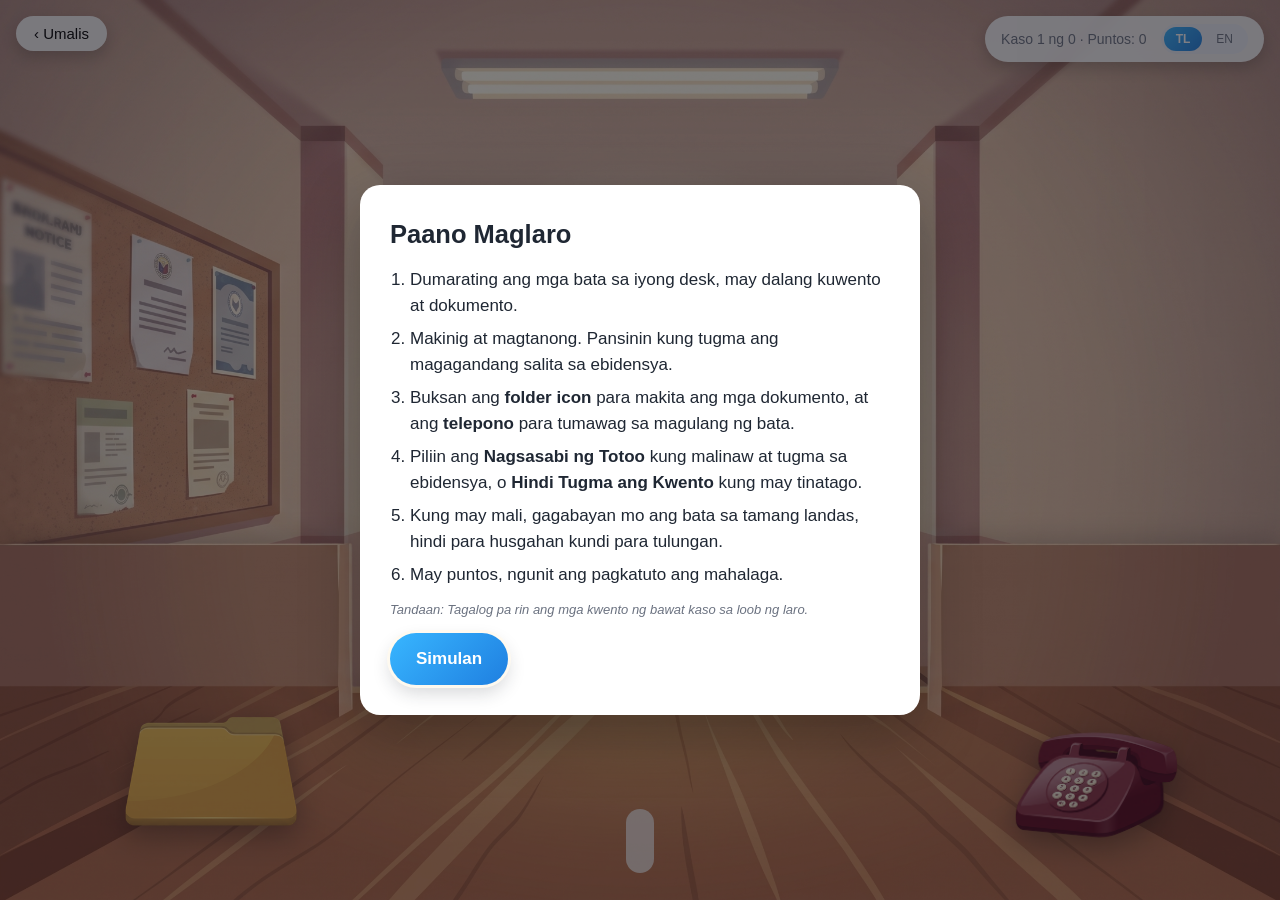
==== templates/booth.html @ 29d845ac "initial commit" ====
<!DOCTYPE html>
<html lang="tl">
<head>
  <meta charset="UTF-8">
  <meta name="viewport" content="width=device-width, initial-scale=1.0">
  <title>Laro - Kaalaman at Karapatan</title>
  <link rel="icon" type="image/png" href="/static/art/logo.png">
  <link rel="stylesheet" href="/static/style.css?v=5">
</head>
<body class="booth-body booth-body--full">
  <div class="booth booth--full">
    <div class="scene-full">
      <div class="scene-bg"></div>

      <button class="booth-exit booth-exit--float" onclick="location.href='/menu'"><span data-tl="&lsaquo; Umalis" data-en="&lsaquo; Exit">&lsaquo; Umalis</span></button>

      <div class="booth-hud booth-hud--float">
        <div class="booth-meta"><span id="progress">Kaso 0 ng 0</span> &middot; <span id="score">Puntos: 0</span></div>
        <div class="lang-toggle booth-lang">
          <button class="lang" id="lang-tl" type="button" data-lang-btn="tl">TL</button>
          <button class="lang" id="lang-en" type="button" data-lang-btn="en">EN</button>
        </div>
      </div>

      <div id="char-stage" class="char-stage">
        <div id="character" class="character"></div>
      </div>

      <img class="scene-fg" src="/static/art/fg_wooden_desk.png" alt="">

      <div class="scene-bottom">
        <div id="dialogue" class="subtitle"></div>
        <div class="booth-actions scene-actions" id="controls"></div>
      </div>

      <img class="folder-prop" id="folder-btn" src="/static/art/folder_closed.png" alt="Mga dokumento ng kaso"
        data-tl-title="Mga dokumento ng kaso" data-en-title="Case documents" title="Mga dokumento ng kaso">

      <img class="phone-prop" id="phone-btn" src="/static/art/phone_attached.png" alt="Tumawag sa magulang"
        data-tl-title="Tumawag sa magulang" data-en-title="Call the parent" title="Tumawag sa magulang">
    </div>
  </div>

  <!-- Panel ng mga dokumento ng kaso: bumubukas na folder sa gitna ng screen -->
  <div id="docs-panel" class="folder-overlay hidden">
    <div class="folder-sheet">
      <img class="folder-open-img" src="/static/art/folder_open.png" alt="">
      <button class="panel-close panel-close--folder" id="docs-close">&times;</button>
      <div class="folder-content">
        <div class="case-card"><div class="case-no" id="case-no">--</div><div class="case-label">KASO</div></div>
        <div class="statement-paper" id="statement">Salaysay ng bata...</div>
        <div class="law-card"><b>RA 9344 gabay:</b> 15 pababa: intervention. 16-17 na may discernment: diversion. Layunin: tulong, hindi parusa.</div>
        <div class="side-label">EBIDENSYA</div>
        <div id="evidence-list"></div>
      </div>
    </div>
  </div>

  <!-- Panel ng tawag sa magulang: naka-angat na telepono sa gitna ng screen -->
  <div id="call-panel" class="phone-overlay hidden">
    <div class="phone-sheet">
      <button class="panel-close panel-close--phone" id="call-close">&times;</button>
      <img class="phone-detached-img" src="/static/art/phone_detached.png" alt="">
      <div id="call-dialogue" class="phone-subtitle">Tumatawag...</div>
      <div id="call-controls" class="phone-controls"></div>
    </div>
  </div>

  <div id="modal" class="overlay">
    <div class="modal-card lang-fade" id="modal-card">
      <h2 data-tl="Paano Maglaro" data-en="How to Play">Paano Maglaro</h2>
      <ol class="instr-list">
        <li data-tl="Dumarating ang mga bata sa iyong desk, may dalang kuwento at dokumento." data-en="Children come to your desk, bringing their story and documents.">Dumarating ang mga bata sa iyong desk, may dalang kuwento at dokumento.</li>
        <li data-tl="Makinig at magtanong. Pansinin kung tugma ang magagandang salita sa ebidensya." data-en="Listen and ask questions. Notice whether their words match the evidence.">Makinig at magtanong. Pansinin kung tugma ang magagandang salita sa ebidensya.</li>
        <li data-tl-html="Buksan ang <b>folder icon</b> para makita ang mga dokumento, at ang <b>telepono</b> para tumawag sa magulang ng bata." data-en-html="Open the <b>folder icon</b> to see the documents, and the <b>phone</b> to call the child's parent.">Buksan ang <b>folder icon</b> para makita ang mga dokumento, at ang <b>telepono</b> para tumawag sa magulang ng bata.</li>
        <li data-tl-html="Piliin ang <b>Nagsasabi ng Totoo</b> kung malinaw at tugma sa ebidensya, o <b>Hindi Tugma ang Kwento</b> kung may tinatago." data-en-html="Choose <b>Nagsasabi ng Totoo</b> (Telling the Truth) if it's clear and matches the evidence, or <b>Hindi Tugma ang Kwento</b> (Story Doesn't Match) if something's being hidden.">Piliin ang <b>Nagsasabi ng Totoo</b> kung malinaw at tugma sa ebidensya, o <b>Hindi Tugma ang Kwento</b> kung may tinatago.</li>
        <li data-tl="Kung may mali, gagabayan mo ang bata sa tamang landas, hindi para husgahan kundi para tulungan." data-en="If a wrong choice is made, you'll guide the child to the right path — not to judge, but to help.">Kung may mali, gagabayan mo ang bata sa tamang landas, hindi para husgahan kundi para tulungan.</li>
        <li data-tl="May puntos, ngunit ang pagkatuto ang mahalaga." data-en="There are points, but learning is what matters most.">May puntos, ngunit ang pagkatuto ang mahalaga.</li>
      </ol>
      <p class="instr-note" data-tl="Tandaan: Tagalog pa rin ang mga kwento ng bawat kaso sa loob ng laro." data-en="Note: the individual case stories inside the game are still shown in Tagalog.">Tandaan: Tagalog pa rin ang mga kwento ng bawat kaso sa loob ng laro.</p>
      <button class="btn btn--blue" id="start-btn" data-tl="Simulan" data-en="Start">Simulan</button>
    </div>
  </div>

  <script>window.CASES = {{ cases_json|safe }};</script>
  <script src="/static/lang.js?v=2"></script>
  <script src="/static/booth.js?v=3"></script>
</body>
</html>
---- static/style.css ----
* { box-sizing: border-box; margin: 0; padding: 0; }
:root {
  --blue-1:#38b6ff; --blue-2:#1f7fe0;
  --purple-1:#b06ef7; --purple-2:#7a3ff0;
  --orange-1:#ffa64d; --orange-2:#f2651a;
  --green-1:#57cc86; --green-2:#2ea864;
  --ink:#1f2733; --muted:#6b7280;
  --card:#ffffff; --line:#e7e9f0;
  --cream: rgba(255,250,240,.95);
  --radius:20px; --shadow:0 12px 30px rgba(31,39,51,.10);
}
body { font-family:"Segoe UI",Arial,Helvetica,sans-serif; font-size:17px; color:var(--ink); line-height:1.5;
  background:linear-gradient(135deg,#eef2fb 0%,#f4f0fb 100%); min-height:100vh;
  opacity:1; animation:page-in .38s ease both; }
.page-out{opacity:0 !important; transform:scale(.98); transition:opacity .32s ease,transform .32s ease;}
@keyframes page-in{from{opacity:0; transform:translateY(8px);} to{opacity:1; transform:translateY(0);}}

.btn { display:inline-flex; align-items:center; justify-content:center; gap:8px; min-height:52px; padding:0 26px;
  border-radius:999px; font-size:17px; font-weight:600; text-decoration:none; cursor:pointer; border:none; color:#fff;
  transition:transform .05s ease,filter .15s ease; box-shadow:0 0 0 3px var(--cream),0 8px 18px rgba(31,39,51,.18); }
.btn:hover { filter:brightness(1.05); } .btn:active { transform:translateY(1px); }
.btn--blue{background:linear-gradient(135deg,var(--blue-1),var(--blue-2));}
.btn--purple{background:linear-gradient(135deg,var(--purple-1),var(--purple-2));}
.btn--orange{background:linear-gradient(135deg,var(--orange-1),var(--orange-2));}
.btn--green{background:linear-gradient(135deg,var(--green-1),var(--green-2));}
.btn--ghost{background:#fff;color:var(--ink);box-shadow:0 0 0 3px var(--cream),0 6px 14px rgba(31,39,51,.10);}
.arrow{font-size:22px;line-height:1;}

.badge{display:inline-flex;align-items:center;gap:6px;padding:8px 16px;border-radius:999px;font-size:14px;font-weight:600;width:fit-content;align-self:flex-start;}
.badge-green{background:linear-gradient(135deg,var(--green-1),var(--green-2));color:#fff;box-shadow:0 6px 14px rgba(46,168,100,.3);}

.ribbon{display:inline-block;padding:6px 22px 6px 14px;color:#fff;font-size:13px;font-weight:700;letter-spacing:.5px;
  clip-path:polygon(0 0,100% 0,88% 50%,100% 100%,0 100%);border-radius:6px 0 0 6px;margin-bottom:14px;}
.ribbon-blue{background:linear-gradient(135deg,var(--blue-1),var(--blue-2));}

.welcome-bg{background-color:#fbd2a4;background-image:url('/static/art/bg_welcome_blur.jpg');
  background-size:cover;background-position:center;background-repeat:no-repeat;background-attachment:fixed;}
.topbar{display:flex;align-items:center;justify-content:space-between;background:#e3f7e0;padding:16px 28px;box-shadow:0 2px 10px rgba(31,39,51,.05);}
.brand{display:flex;align-items:center;gap:12px;}
.logo{width:40px;height:40px;border-radius:12px;display:flex;align-items:center;justify-content:center;
  background:linear-gradient(135deg,var(--blue-1),var(--blue-2));box-shadow:0 4px 10px rgba(31,127,224,.35);}
.logo--img{background:none;box-shadow:none;width:52px;height:52px;}
.logo--img img{width:44px;height:44px;object-fit:contain;}
.brand-name{font-weight:700;font-size:15px;line-height:1.2;}
.brand-name-inline{font-weight:700;font-size:18px;}
.lang-toggle{display:flex;background:#eef1f7;border-radius:999px;padding:4px;gap:2px;width:fit-content;align-self:flex-start;}
.lang{border:none;background:transparent;padding:8px 18px;border-radius:999px;font-size:14px;cursor:pointer;color:var(--muted);
  transition:background .2s ease,color .2s ease;}
.lang.on{background:linear-gradient(135deg,var(--blue-1),var(--blue-2));color:#fff;font-weight:600;}

.lang-fade{transition:opacity .18s ease;}
.lang-fade.fading{opacity:0;}

.hero{display:grid;grid-template-columns:1fr 1fr;gap:56px;max-width:1300px;margin:0 auto;padding:40px 28px;
  min-height:calc(100vh - 73px);align-items:center;}
.hero-title{font-size:68px;font-weight:800;line-height:1.05;margin:22px 0 16px;}
.hero-sub{font-size:23px;color:#4b5563;margin-bottom:32px;}
.hero-actions{display:flex;gap:14px;flex-wrap:wrap;}
.hero-actions .btn{font-size:17px;padding:15px 26px;}
.fineprint{font-size:14px;color:var(--muted);margin-top:16px;}
.illus-box{position:relative;height:min(560px,60vh);border-radius:24px;overflow:hidden;border:1px solid #dfe4f5;
  background:#eafbea;display:flex;align-items:center;justify-content:center;box-shadow:0 10px 30px rgba(46,168,100,.12);}
.illus-img{width:100%;height:100%;object-fit:cover;}
.illus-tag{font-family:monospace;font-size:12px;letter-spacing:1px;color:#5b6474;margin-top:8px;}
.illus-note{font-family:monospace;font-size:12px;color:#7a8090;text-align:center;max-width:70%;margin-top:6px;}

.app-shell{display:flex;min-height:100vh;}
.rail{width:250px;background:#e3f7e0;border-right:1px solid var(--line);padding:22px 16px;display:flex;flex-direction:column;}
.rail .brand{margin-bottom:26px;}
.nav{display:flex;flex-direction:column;gap:6px;flex:1;}
.nav-item{display:flex;align-items:center;gap:12px;padding:13px 16px;border-radius:12px;text-decoration:none;color:var(--ink);font-weight:600;font-size:16px;
  border:none;background:none;font-family:inherit;cursor:pointer;text-align:left;width:100%;}
.nav-item:hover{background:#f3f5fa;}
.nav-item.active.home{background:linear-gradient(135deg,var(--blue-1),var(--blue-2));color:#fff;box-shadow:0 0 0 3px var(--cream),0 8px 16px rgba(31,127,224,.28);}
.nav-item.active.chat{background:linear-gradient(135deg,var(--purple-1),var(--purple-2));color:#fff;box-shadow:0 0 0 3px var(--cream),0 8px 16px rgba(122,63,240,.28);}
.nav-item.active.game{background:linear-gradient(135deg,var(--orange-1),var(--orange-2));color:#fff;box-shadow:0 0 0 3px var(--cream),0 8px 16px rgba(242,101,26,.28);}
.rail-footer{margin-top:auto;display:flex;flex-direction:column;gap:8px;}
.muted-item{color:var(--muted);font-weight:500;font-size:15px;}

.content{flex:1;padding:36px 44px;max-width:1240px;}
.page-title{font-size:36px;font-weight:800;margin-bottom:8px;}
.page-sub{font-size:18px;color:var(--muted);margin-bottom:32px;}

.card-grid{display:grid;grid-template-columns:1fr 1fr;gap:28px;}
.card{background:var(--card);border-radius:var(--radius);padding:38px;box-shadow:var(--shadow);display:flex;flex-direction:column;}
.card-icon{width:68px;height:68px;border-radius:18px;display:flex;align-items:center;justify-content:center;margin-bottom:20px;}
.card-icon svg{width:30px;height:30px;}
.icon-purple{background:linear-gradient(135deg,var(--purple-1),var(--purple-2));box-shadow:0 6px 14px rgba(122,63,240,.3);}
.icon-orange{background:linear-gradient(135deg,var(--orange-1),var(--orange-2));box-shadow:0 6px 14px rgba(242,101,26,.3);}
.card-title{font-size:26px;font-weight:700;margin-bottom:10px;}
.card-text{color:var(--muted);margin-bottom:26px;font-size:16px;line-height:1.6;flex:1;}
.card-btn{width:100%;margin-top:auto;font-size:17px;min-height:56px;}
.infobar{margin-top:24px;background:#fff;border-radius:14px;padding:16px 20px;color:#4b5563;font-size:15px;box-shadow:0 6px 16px rgba(31,39,51,.06);}
.soon-box{background:#fff;border-radius:var(--radius);padding:40px;box-shadow:var(--shadow);text-align:center;}
.soon-box p{margin-bottom:12px;} .soon-box .btn{margin-top:14px;}

/* ---------- Chat screen ---------- */
.chat-header{display:flex;align-items:center;gap:14px;margin-bottom:18px;}
.back-btn{width:44px;height:44px;border-radius:12px;background:#eef1f7;display:flex;align-items:center;justify-content:center;
  text-decoration:none;color:var(--ink);font-size:20px;}
.chat-title{font-size:22px;font-weight:800;}
.chat-status{font-size:13px;color:var(--muted);display:flex;align-items:center;gap:6px;}
.dot{width:9px;height:9px;border-radius:50%;background:var(--green-2);display:inline-block;}

.chat-body{display:flex;gap:20px;height:calc(100vh - 190px);}
.chat-main{flex:1;display:flex;flex-direction:column;background:#fff;border-radius:var(--radius);box-shadow:var(--shadow);overflow:hidden;}
.messages{flex:1;overflow-y:auto;padding:22px;display:flex;flex-direction:column;gap:14px;}
.msg{max-width:78%;animation:msg-in .32s cubic-bezier(.2,.7,.3,1) both;}
@keyframes msg-in{from{opacity:0;transform:translateY(10px) scale(.98);}to{opacity:1;transform:translateY(0) scale(1);}}
.msg.system{align-self:center;background:#f0ebfb;color:#6b4bb0;font-size:14px;padding:8px 16px;border-radius:12px;text-align:center;max-width:90%;}
.msg.bot{align-self:flex-start;display:flex;gap:10px;align-items:flex-start;}
.msg.bot .bot-content{display:flex;flex-direction:column;min-width:0;flex:1;}
.msg.bot .bubble{background:#eef0f5;color:var(--ink);padding:12px 16px;border-radius:14px;border-bottom-left-radius:4px;}
.msg.bot .bubble .disclaimer{display:inline-block;font-size:11px;font-style:italic;color:#9096a3;margin-top:2px;}
.msg-citations{font-size:11px;font-style:italic;color:#9a9fac;text-align:right;margin-top:4px;padding:0 6px;}
.msg-citations:empty{display:none;}
.msg.user{align-self:flex-end;background:linear-gradient(135deg,var(--blue-1),var(--blue-2));color:#fff;padding:12px 16px;border-radius:14px;border-bottom-right-radius:4px;}
.avatar{width:30px;height:30px;border-radius:9px;flex:0 0 auto;display:flex;align-items:center;justify-content:center;
  background:linear-gradient(135deg,var(--purple-1),var(--purple-2));}

.msg.typing .bubble{display:flex;align-items:center;gap:5px;padding:14px 18px;}
.typing-dot{width:7px;height:7px;border-radius:50%;background:#b3b8c4;animation:typing-bounce 1.1s infinite ease-in-out both;}
.typing-dot:nth-child(2){animation-delay:.15s;}
.typing-dot:nth-child(3){animation-delay:.3s;}
@keyframes typing-bounce{0%,60%,100%{transform:translateY(0);opacity:.5;}30%{transform:translateY(-5px);opacity:1;}}

.chat-input{display:flex;gap:10px;align-items:center;padding:14px;border-top:1px solid var(--line);background:#fafafe;}
#user-input{flex:1;padding:14px 16px;border:1px solid #ddd;border-radius:999px;font-size:16px;}
.mic-btn{width:52px;height:52px;border-radius:50%;border:none;cursor:pointer;font-size:20px;color:#fff;
  background:linear-gradient(135deg,var(--orange-1),var(--orange-2));box-shadow:0 0 0 3px var(--cream),0 6px 14px rgba(242,101,26,.3);}
.send-btn{min-height:52px;}

.chat-side{width:290px;flex:0 0 auto;display:flex;flex-direction:column;gap:8px;overflow-y:auto;padding-right:2px;}
.side-label{font-family:monospace;font-size:12px;letter-spacing:1px;color:var(--muted);margin-bottom:4px;}
.quick-q{text-align:left;background:#fff;border:1px solid var(--line);border-radius:12px;padding:12px 14px;font-size:14px;line-height:1.35;
  color:var(--purple-2);cursor:pointer;box-shadow:0 4px 10px rgba(31,39,51,.05);flex:0 0 auto;}
.quick-q:hover{background:#faf7ff;}
.paalala{background:#fdf6e3;border:1px solid #f0e2b6;border-radius:14px;padding:16px;font-size:14px;color:#7a6320;margin-top:8px;}
.paalala-title{font-weight:700;margin-bottom:6px;}

@media (max-width:900px){
  .app-shell{flex-direction:column;}
  .rail{width:100%;flex-direction:row;align-items:center;overflow-x:auto;}
  .rail .brand{margin:0 16px 0 0;} .nav{flex-direction:row;} .rail-footer{flex-direction:row;margin:0 0 0 auto;}
  .hero{grid-template-columns:1fr;} .card-grid{grid-template-columns:1fr;} .hero-title{font-size:40px;}
  .chat-body{flex-direction:column;height:auto;} .chat-side{width:100%;} .messages{height:50vh;}
}


/* ---------- Game menu / story list ---------- */
.menu-top{display:flex;justify-content:space-between;align-items:center;flex-wrap:wrap;gap:10px;}
.note-badge{background:#fdf6e3;border:1px solid #f0e2b6;color:#7a6320;padding:8px 16px;border-radius:999px;font-size:14px;}
.ribbon-orange{background:linear-gradient(135deg,var(--orange-1),var(--orange-2));}
.story-grid{display:grid;grid-template-columns:1fr 1fr;gap:16px;}
.story-card{display:flex;align-items:center;gap:14px;background:#fff;border-radius:16px;padding:16px 18px;box-shadow:var(--shadow);}
.story-icon{width:48px;height:48px;border-radius:12px;flex:0 0 auto;display:flex;align-items:center;justify-content:center;}
.icon-blue{background:linear-gradient(135deg,var(--blue-1),var(--blue-2));}
.icon-green{background:linear-gradient(135deg,var(--green-1),var(--green-2));}
.icon-pink{background:linear-gradient(135deg,#f78fb3,#e0537d);}
.story-info{flex:1;min-width:0;}
.story-title{font-weight:700;font-size:17px;}
.story-desc{color:var(--muted);font-size:14px;}
.story-btn{min-height:42px;padding:0 20px;font-size:15px;}
.story-arrow{color:#c2c6d0;font-size:24px;padding:0 10px;}
@media (max-width:900px){ .story-grid{grid-template-columns:1fr;} }


/* ---------- Scenario (Screen 5) ---------- */
.scenario-grid{display:grid;grid-template-columns:1fr 1fr;gap:22px;align-items:start;}
.panel-box{}
.panel-tag{display:inline-block;background:#fff;border:1px solid var(--line);border-radius:8px;padding:4px 12px;font-size:12px;font-weight:700;color:var(--muted);margin-bottom:10px;}
.panel-illus{height:230px;border-radius:18px;border:1px solid #e6dccb;background:linear-gradient(135deg,#fde7d6,#f7ddf0);
  display:flex;flex-direction:column;align-items:center;justify-content:center;gap:8px;}
.panel-illus .illus-tag{font-family:monospace;font-size:12px;letter-spacing:1px;color:#7a6a55;}
.panel-illus .illus-note{font-family:monospace;font-size:12px;color:#8a7a68;text-align:center;max-width:80%;}
.scene-text{margin-top:16px;font-size:17px;line-height:1.6;}
.choice-box{}
.choice-title{font-size:24px;font-weight:800;margin-bottom:16px;}
.choice{display:flex;align-items:center;gap:14px;background:#fff;border:1px solid var(--line);border-radius:14px;padding:16px 18px;
  margin-bottom:12px;text-decoration:none;color:var(--ink);font-size:16px;box-shadow:0 4px 10px rgba(31,39,51,.05);transition:border-color .15s ease;}
.choice:hover{border-color:var(--blue-2);background:#f7fbff;}
.choice-letter{width:34px;height:34px;flex:0 0 auto;border-radius:9px;background:#eef1f7;display:flex;align-items:center;justify-content:center;font-weight:700;color:var(--blue-2);}
.choice-note{font-size:13px;color:var(--muted);margin-top:6px;}

/* ---------- Consequence (Screen 6) ---------- */
.result-badge{display:inline-block;background:linear-gradient(135deg,var(--green-1),var(--green-2));color:#fff;font-weight:700;font-size:13px;
  padding:7px 16px;border-radius:999px;margin-bottom:14px;box-shadow:0 6px 14px rgba(46,168,100,.28);}
.result-box{background:#fff;border-radius:var(--radius);padding:26px;box-shadow:var(--shadow);}
.result-text{font-size:17px;line-height:1.7;}
.tandaan-box{background:#fdf6e3;border:1px solid #f0e2b6;border-radius:14px;padding:18px 20px;margin-top:18px;color:#7a6320;}
.tandaan-title{font-weight:700;margin-bottom:6px;}
.result-actions{display:flex;gap:14px;margin-top:22px;flex-wrap:wrap;}
@media (max-width:900px){ .scenario-grid{grid-template-columns:1fr;} }


/* ---------- Desk scene ---------- */
.scene-layout{display:flex;gap:20px;align-items:flex-start;}
.scene-main{flex:1;min-width:0;}
.desk{height:280px;border-radius:20px;position:relative;overflow:hidden;
  background:linear-gradient(180deg,#eaf0fb 0%,#dfe6f6 70%,#c9b79a 70%,#b8a486 100%);
  display:flex;align-items:flex-end;justify-content:center;}
.character{margin-bottom:34px;animation:bob 3.2s ease-in-out infinite;transform-origin:center bottom;}
@keyframes bob{0%,100%{transform:translateY(0);}50%{transform:translateY(-5px);}}
.character.shake{animation:shake .5s ease-in-out infinite;}
@keyframes shake{0%,100%{transform:translateX(0);}25%{transform:translateX(-2px);}75%{transform:translateX(2px);}}
.dialogue-box{background:#fff;border-radius:16px;padding:20px 22px;margin-top:16px;min-height:76px;
  font-size:17px;line-height:1.6;box-shadow:var(--shadow);}
.controls{margin-top:16px;display:flex;flex-wrap:wrap;gap:10px;}
.q-btn{text-align:left;background:#fff;border:1px solid var(--line);border-radius:12px;padding:12px 16px;
  font-size:15px;color:var(--ink);cursor:pointer;box-shadow:0 4px 10px rgba(31,39,51,.05);}
.q-btn:hover{background:#f7fbff;border-color:var(--blue-2);}
.q-btn.asked{opacity:.55;}
.scene-side{width:280px;flex:0 0 auto;}
.evi-card{background:#fff;border:1px solid var(--line);border-radius:12px;padding:14px 16px;margin-bottom:10px;box-shadow:0 4px 10px rgba(31,39,51,.05);}
.evi-label{font-weight:700;font-size:14px;margin-bottom:4px;}
.evi-text{font-size:14px;color:var(--muted);}
@media (max-width:900px){ .scene-layout{flex-direction:column;} .scene-side{width:100%;} }


/* ---------- Fullscreen booth ---------- */
.booth-body{background:linear-gradient(135deg,#fff1e0,#ffe6ea);min-height:100vh;}
.booth{max-width:1180px;margin:0 auto;padding:16px;animation:boothIn .5s ease;}
@keyframes boothIn{from{opacity:0;transform:scale(.98);}to{opacity:1;transform:none;}}
.booth-exit{border:none;background:#fff;border-radius:999px;padding:9px 18px;cursor:pointer;font-size:15px;box-shadow:0 3px 8px rgba(31,39,51,.12);}
.booth-meta{font-size:14px;color:var(--muted);}
.booth-hud{display:flex;align-items:center;gap:14px;}
.booth-lang{padding:3px;}
.booth-lang .lang{padding:5px 12px;font-size:12px;}

/* Lumulutang na exit button at HUD (progress/puntos + lang toggle) --
   nakapatong nang direkta sa eksena mismo, kagaya ng folder/phone props,
   sa halip na nasa hiwalay na top bar strip. */
.booth-exit--float{
  position:absolute; top:16px; left:16px; z-index:20;
  background:rgba(255,255,255,.9); backdrop-filter:blur(6px);
  box-shadow:0 6px 16px rgba(0,0,0,.2);
}
.booth-hud--float{
  position:absolute; top:16px; right:16px; z-index:20;
  background:rgba(255,255,255,.9); backdrop-filter:blur(6px);
  border-radius:999px; padding:8px 16px;
  box-shadow:0 6px 16px rgba(0,0,0,.2);
}
.instr-note{font-size:13px;color:var(--muted);font-style:italic;margin:-6px 0 16px;}
.booth-main{display:grid;grid-template-columns:230px 1fr 230px;gap:16px;align-items:start;}
.booth-left,.booth-right{display:flex;flex-direction:column;gap:12px;}
.case-card{background:#fff;border-radius:14px;padding:14px;text-align:center;box-shadow:var(--shadow);}
.case-no{font-size:24px;font-weight:800;letter-spacing:1px;color:var(--ink);}
.case-label{font-size:12px;color:var(--muted);letter-spacing:2px;}
.statement-paper,.law-card{background:#fffdf5;border:1px solid #efe6cf;border-radius:12px;padding:14px;font-size:14px;line-height:1.5;box-shadow:0 6px 14px rgba(31,39,51,.08);}
.statement-paper{transform:rotate(-1.2deg);}
.law-card{transform:rotate(1deg);color:#6b5a2a;}
.screen-frame{position:relative;border:10px solid #ffce8a;border-radius:22px;height:300px;overflow:hidden;
  background:#cdba98;
  display:flex;align-items:flex-end;justify-content:center;
  box-shadow:inset 0 4px 16px rgba(0,0,0,.08),0 10px 24px rgba(31,39,51,.12);}
.scene-bg{position:absolute;inset:0;z-index:1;
  background-image:url('/static/art/bg_barangay_hallway.jpg');
  background-size:cover;background-position:center 32%;}
.scene-fg{position:absolute;left:0;right:0;bottom:-4px;width:100%;height:auto;display:block;z-index:3;pointer-events:none;
  filter:drop-shadow(0 -6px 10px rgba(0,0,0,.15));}
.screen-frame .bolt{position:absolute;z-index:4;width:12px;height:12px;border-radius:50%;background:#e0a768;box-shadow:inset 0 -1px 2px rgba(0,0,0,.35);}
.bolt.tl{top:8px;left:8px;}.bolt.tr{top:8px;right:8px;}.bolt.bl{bottom:8px;left:8px;}.bolt.br{bottom:8px;right:8px;}
.booth-center .character{margin-bottom:26px;}
.booth-center .dialogue-box{margin-top:14px;min-height:70px;}
.phone-btn{width:52px;height:52px;border-radius:50%;border:none;cursor:pointer;color:#fff;font-size:22px;align-self:center;margin-top:6px;
  background:linear-gradient(135deg,var(--green-1),var(--green-2));box-shadow:0 6px 14px rgba(46,168,100,.3);}
.booth-actions{display:flex;flex-wrap:wrap;gap:10px;justify-content:center;margin-top:16px;background:rgba(255,255,255,.7);border-radius:14px;padding:14px;min-height:64px;}

.overlay{position:fixed;inset:0;background:rgba(20,20,30,.55);display:flex;align-items:center;justify-content:center;z-index:50;padding:20px;}
.overlay.hidden{display:none;}
.modal-card{background:#fff;border-radius:20px;padding:30px;max-width:560px;width:100%;box-shadow:0 20px 60px rgba(0,0,0,.3);max-height:88vh;overflow-y:auto;}
.modal-card h2{margin-bottom:14px;}
.modal-card p{margin-bottom:12px;line-height:1.6;}
.instr-list{margin:0 0 18px 20px;} .instr-list li{margin-bottom:8px;line-height:1.5;}
.aral{font-style:italic;color:var(--purple-2);}
@media (max-width:900px){ .booth-main{grid-template-columns:1fr;} }


/* ---------- Character art stage ---------- */
/* .char-stage = pagpasok/paglabas ng bata (translateX)
   .character  = bob / shake animation
   .char-layer = ang mismong PNG o placeholder, may crossfade
   Hiwalay sila para hindi mag-away ang transform ng slide-in at ng animation. */
.char-stage{position:relative;z-index:2;display:flex;align-items:flex-end;justify-content:center;will-change:transform;}
.character{position:relative;width:200px;height:232px;display:flex;align-items:flex-end;justify-content:center;}
.char-layer{position:absolute;bottom:0;left:50%;transform:translateX(-50%);
  opacity:0;transition:opacity .28s ease;pointer-events:none;}
.char-layer.is-on{opacity:1;}
.char-img{height:220px;width:auto;max-width:200px;object-fit:contain;display:block;
  filter:drop-shadow(0 8px 12px rgba(31,39,51,.22));image-rendering:auto;}
.char-ph svg{display:block;}
@media (prefers-reduced-motion:reduce){
  .character,.character.shake{animation:none;}
  .char-layer{transition:none;}
}

/* ---------- Fullscreen scene (booth v2) ---------- */
html, body.booth-body--full { height:100%; }
body.booth-body--full { overflow:hidden; background:#000; }
.booth--full { max-width:none; margin:0; padding:0; animation:none; height:100vh; height:100dvh; }

.scene-full { position:relative; width:100vw; height:100vh; height:100dvh; overflow:hidden; }
.scene-full .scene-bg {
  position:absolute; inset:0; z-index:1;
  background-image:url('/static/art/bg_barangay_hallway.jpg');
  background-size:cover; background-position:center 30%;
}
.scene-full .char-stage {
  position:absolute; left:50%; bottom:0;
  transform:translateX(-50%) scale(1); transform-origin:center bottom; opacity:1;
  transition:transform 3s cubic-bezier(.16,.85,.22,1), opacity 3s ease;
  z-index:2; height:88vh; display:flex; align-items:flex-end; justify-content:center; will-change:transform,opacity;
}
/* Panimulang estado ng "paglalakad papalapit": maliit at malabo, tapos
   lalaki at mag-fade-in nang mabagal (tingnan ang loadCase sa booth.js). */
.scene-full .char-stage.walk-in { transform:translateX(-50%) scale(.32); opacity:0; }
.scene-full .char-stage.no-anim { transition:none !important; }
.scene-full .character { position:relative; height:100%; width:auto; }
.scene-full .char-img { height:100% !important; width:auto !important; max-width:none !important; }
.scene-full .char-ph svg { height:80%; width:auto; }
.scene-full .scene-fg {
  position:absolute; left:0; right:0; bottom:0; width:100%; z-index:3; pointer-events:none;
  filter:drop-shadow(0 -6px 12px rgba(0,0,0,.18));
}

/* Iisang column ang subtitle + mga buton sa ilalim, para hindi sila
   mag-overlap kahit gumaba ang textong sinasabi ng bata. */
.scene-bottom {
  position:absolute; left:50%; bottom:3vh; transform:translateX(-50%);
  z-index:6; display:flex; flex-direction:column; align-items:center; gap:14px;
  width:min(900px,86vw);
}

.subtitle {
  max-width:100%; text-align:center; pointer-events:none;
  color:#fff; font-size:clamp(17px,2.2vw,25px); font-weight:600; line-height:1.45;
  text-shadow:0 2px 6px rgba(0,0,0,.6), 0 0 16px rgba(0,0,0,.4);
}
.subtitle:empty { display:none; }

.scene-actions {
  display:flex; flex-wrap:wrap; gap:10px; justify-content:center; max-width:100%; margin-top:0;
}

/* Sarado na folder, nakalatag sa mesa -- clickable prop */
.folder-prop {
  position:absolute; z-index:8; left:3vw; bottom:4vh; width:min(360px,27vw); height:auto;
  cursor:pointer; display:block;
  filter:drop-shadow(0 10px 14px rgba(0,0,0,.35));
  transition:transform .18s cubic-bezier(.22,.9,.3,1), filter .18s ease;
}
.folder-prop:hover { transform:translateY(-14px) scale(1.05); filter:drop-shadow(0 22px 24px rgba(0,0,0,.4)); }
.folder-prop:active { transform:translateY(-6px) scale(1.01); }

/* Telepono, nakasabit ang hawakan -- clickable prop */
.phone-prop {
  position:absolute; z-index:8; right:3vw; bottom:4vh; width:min(300px,23vw); height:auto;
  cursor:pointer; display:block;
  filter:drop-shadow(0 10px 14px rgba(0,0,0,.35));
  transition:transform .18s cubic-bezier(.22,.9,.3,1), filter .18s ease;
}
.phone-prop:hover { transform:translateY(-14px) scale(1.05); filter:drop-shadow(0 22px 24px rgba(0,0,0,.4)); }
.phone-prop:active { transform:translateY(-6px) scale(1.01); }

/* Bumubukas na folder pop-up, gitna ng screen */
.folder-overlay {
  position:fixed; inset:0; z-index:40; display:flex; align-items:center; justify-content:center;
  background:rgba(20,20,30,.6); padding:24px;
}
.folder-overlay.hidden { display:none; }
.folder-sheet { position:relative; width:min(1000px,94vw); animation:folderIn .28s cubic-bezier(.22,.9,.3,1); }
@keyframes folderIn { from{opacity:0;transform:scale(.92) translateY(14px);} to{opacity:1;transform:none;} }
.folder-open-img { display:block; width:100%; height:auto; filter:drop-shadow(0 22px 40px rgba(0,0,0,.4)); pointer-events:none; }
.folder-content {
  position:absolute; left:9%; right:9%; top:15%; bottom:12%;
  overflow-y:auto; padding:0 1.5%; display:flex; flex-direction:column; gap:12px;
}
.folder-content::-webkit-scrollbar { width:8px; }
.folder-content::-webkit-scrollbar-thumb { background:rgba(0,0,0,.15); border-radius:8px; }

.side-panel {
  position:fixed; top:0; right:0; height:100vh; height:100dvh; width:380px; max-width:92vw;
  background:#fffdf5; box-shadow:-12px 0 34px rgba(0,0,0,.28); z-index:30;
  padding:24px 22px; overflow-y:auto; transform:translateX(0); transition:transform .28s ease;
}
.side-panel.hidden { transform:translateX(106%); }
.panel-close {
  position:absolute; top:14px; right:14px; border:none; background:#eee; color:#333;
  width:34px; height:34px; border-radius:50%; font-size:18px; line-height:1; cursor:pointer;
}
.panel-close--folder { top:-14px; right:-14px; z-index:2; background:#fff; box-shadow:0 4px 12px rgba(0,0,0,.3); }
.panel-title { font-weight:800; font-size:19px; margin-bottom:16px; }
.side-panel .case-card, .side-panel .statement-paper, .side-panel .law-card { margin-bottom:14px; }

/* Tumatawag na telepono, gitna ng screen -- hiwalay sa dokumento folder */
.phone-overlay {
  position:fixed; inset:0; z-index:40; display:flex; align-items:center; justify-content:center;
  background:rgba(20,20,30,.6); padding:24px;
}
.phone-overlay.hidden { display:none; }
.phone-sheet {
  position:relative; width:min(460px,88vw); display:flex; flex-direction:column; align-items:center; gap:16px;
  animation:folderIn .28s cubic-bezier(.22,.9,.3,1);
}
.phone-detached-img { width:68%; height:auto; display:block; filter:drop-shadow(0 18px 30px rgba(0,0,0,.45)); pointer-events:none; }
.phone-subtitle {
  color:#fff; text-align:center; font-size:17px; font-weight:600; line-height:1.55; min-height:52px;
  text-shadow:0 2px 6px rgba(0,0,0,.6), 0 0 14px rgba(0,0,0,.4);
}
.phone-controls { display:flex; flex-direction:column; gap:8px; width:100%; }
.phone-controls p { color:#fff; opacity:.85; font-size:14px; line-height:1.5; text-align:center; text-shadow:0 2px 6px rgba(0,0,0,.5); }
.panel-close--phone { top:-14px; right:-14px; z-index:2; background:#fff; box-shadow:0 4px 12px rgba(0,0,0,.3); }

@media (max-width:760px) {
  .folder-prop { width:40vw; bottom:15vh; }
  .phone-prop { width:34vw; bottom:15vh; }
  .folder-content { left:7%; right:7%; top:13%; bottom:10%; gap:8px; }
  .scene-full .char-stage { height:66vh; }
  .scene-bottom { bottom:24vh; }
}

/* ---------- Art check page ---------- */
.artcheck{max-width:1100px;margin:0 auto;padding:24px;}
.artcheck h1{margin-bottom:6px;}
.artcheck .sub{color:var(--muted);margin-bottom:18px;}
.art-row{background:#fff;border:1px solid var(--line);border-radius:14px;padding:14px;margin-bottom:14px;box-shadow:0 4px 10px rgba(31,39,51,.05);}
.art-row h3{font-size:15px;margin-bottom:10px;letter-spacing:1px;}
.art-grid{display:grid;grid-template-columns:repeat(4,1fr);gap:12px;}
.art-cell{border:1px dashed var(--line);border-radius:12px;padding:10px;text-align:center;
  background:linear-gradient(180deg,#f3f8ff,#e8eefb);}
.art-cell img{height:150px;width:auto;max-width:100%;object-fit:contain;display:block;margin:0 auto 8px;}
.art-cell .tag{font-size:12px;color:var(--muted);}
.art-cell.missing{background:#fff5f5;border-color:#f3c9c9;}
.art-cell.missing .tag{color:#c0392b;}
.art-miss{height:150px;display:flex;align-items:center;justify-content:center;font-size:28px;color:#e0a0a0;}
@media (max-width:760px){ .art-grid{grid-template-columns:repeat(2,1fr);} }
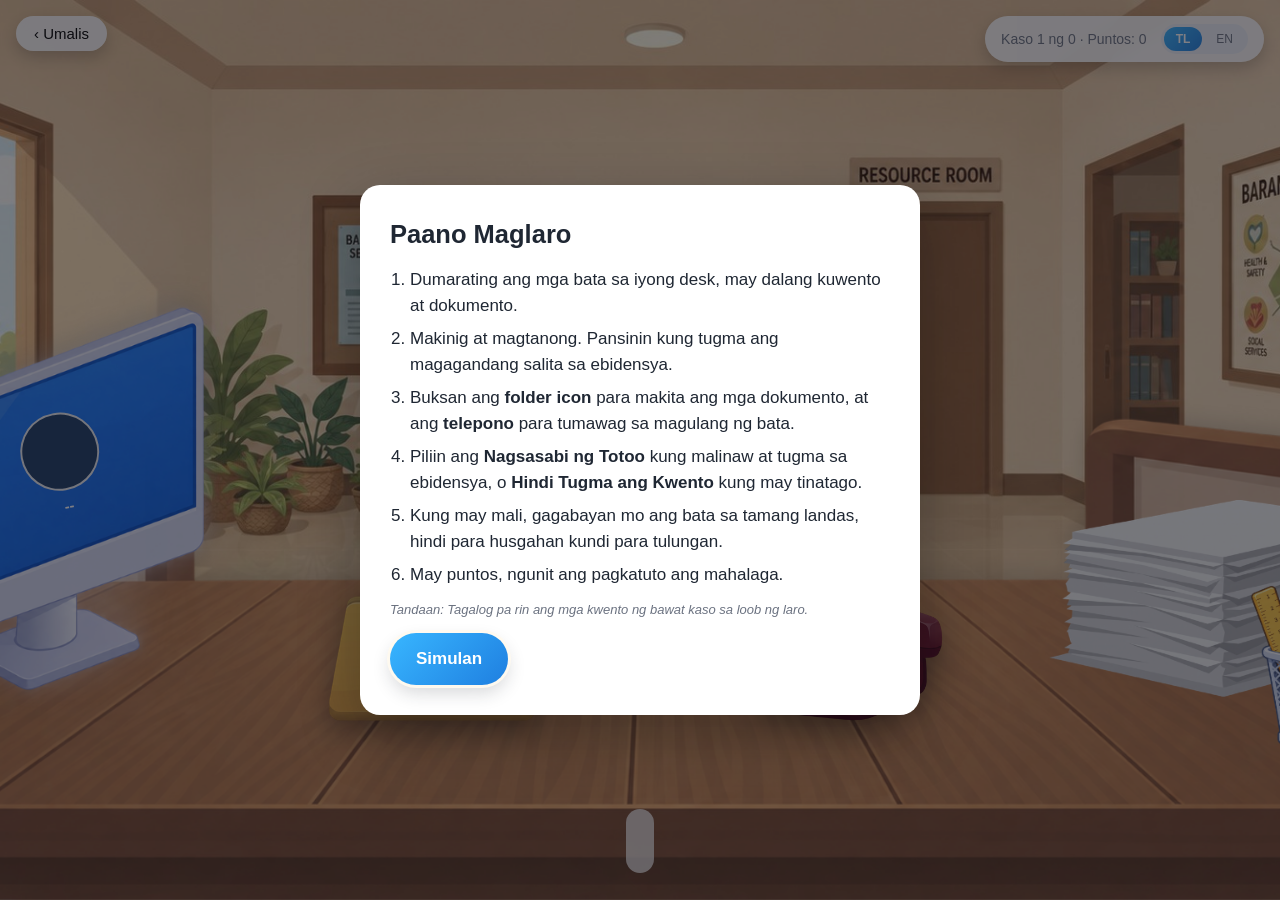
==== commit 2a87fa8d: "09-11" ====
--- a/templates/booth.html
+++ b/templates/booth.html
@@ -5,13 +5,69 @@
   <meta name="viewport" content="width=device-width, initial-scale=1.0">
   <title>Laro - Kaalaman at Karapatan</title>
   <link rel="icon" type="image/png" href="/static/art/logo.png">
-  <link rel="stylesheet" href="/static/style.css?v=5">
+  <link rel="stylesheet" href="/static/style.css?v=16">
 </head>
 <body class="booth-body booth-body--full">
   <div class="booth booth--full">
     <div class="scene-full">
-      <div class="scene-bg"></div>
+      <!-- .scene-stage = fixed na 16:9 na "entablado". Pareho ang sukat nito
+           at ng mga larawan (bg_barangay_hallway.jpg at fg_wooden_desk.png,
+           parehong 16:9), kaya ang lahat ng nakapatong dito (monitor overlay,
+           bata, speech bubble, folder, telepono) ay puwedeng ilagay sa
+           PERCENT ng entablado -- at laging tugma sa mismong iginuhit na
+           larawan, kahit anong laki o hugis ng browser window. Dati kasi,
+           naka-sukat sa lapad ng window ang mga larawan pero naka-vw/vh ang
+           mga overlay, kaya nagkakahiwalay sila kapag hindi 16:9 ang window
+           (kaya "mataas" ang mesa at hindi tugma ang profile sa monitor). -->
+      <div class="scene-stage">
+        <div class="scene-bg"></div>
 
+        <div id="char-stage" class="char-stage">
+          <div id="character" class="character"></div>
+        </div>
+
+        <!-- Hindi na larawan ang bubble. Ang dating speech_bubble.png ay
+             iisang tuloy-tuloy na guhit (magkadikit ang katawan at ang
+             buntot), kaya hindi ito puwedeng i-unat ayon sa haba ng teksto
+             nang hindi napipilipit. Dito, CSS box na ang katawan (kaya
+             sumusukat ito sa mismong teksto) at SVG naman ang buntot. -->
+        <div id="speech-bubble" class="speech-bubble">
+          <div class="bubble-box">
+            <div id="dialogue" class="bubble-text"></div>
+          </div>
+          <svg class="bubble-tail" viewBox="0 0 70 58" aria-hidden="true" focusable="false">
+            <!-- puting fill muna (tinatakpan nito ang bahagi ng border ng
+                 kahon sa itaas, kaya walang guhit na tumatawid sa bibig ng
+                 buntot), tapos ang dalawang gilid lang ang may stroke -->
+            <path d="M62 2 C58 24, 40 42, 6 54 C26 36, 30 18, 26 2 Z" fill="#fff"/>
+            <path d="M62 2 C58 24, 40 42, 6 54 C26 36, 30 18, 26 2"
+                  fill="none" stroke="#14110f" stroke-width="5"
+                  stroke-linecap="round" stroke-linejoin="round"/>
+          </svg>
+        </div>
+
+        <!-- Ang monitor, papel, at lapisan ay bahagi na ng fg_wooden_desk.png
+             mismo (iisang larawan na lang, hindi na hiwalay na mga PNG).
+             Dito lang inilalagay ang profile overlay (larawan/pangalan/edad)
+             sa ibabaw ng screen ng monitor na nasa larawan. -->
+        <img class="scene-fg" src="/static/art/fg_wooden_desk.png?v=4" alt="">
+
+        <div class="monitor-screen">
+          <div class="monitor-avatar" id="monitor-avatar"></div>
+          <div class="monitor-info">
+            <div class="monitor-name" id="monitor-name">--</div>
+            <div class="monitor-age" id="monitor-age"></div>
+          </div>
+        </div>
+
+        <img class="folder-prop" id="folder-btn" src="/static/art/folder_closed.png" alt="Mga dokumento ng kaso"
+          data-tl-title="Mga dokumento ng kaso" data-en-title="Case documents" title="Mga dokumento ng kaso">
+
+        <img class="phone-prop" id="phone-btn" src="/static/art/phone_attached.png" alt="Tumawag sa magulang"
+          data-tl-title="Tumawag sa magulang" data-en-title="Call the parent" title="Tumawag sa magulang">
+      </div>
+
+      <!-- Naka-angkla sa window (hindi sa entablado) para hindi maputol -->
       <button class="booth-exit booth-exit--float" onclick="location.href='/menu'"><span data-tl="&lsaquo; Umalis" data-en="&lsaquo; Exit">&lsaquo; Umalis</span></button>
 
       <div class="booth-hud booth-hud--float">
@@ -22,47 +78,63 @@
         </div>
       </div>
 
-      <div id="char-stage" class="char-stage">
-        <div id="character" class="character"></div>
-      </div>
-
-      <img class="scene-fg" src="/static/art/fg_wooden_desk.png" alt="">
-
       <div class="scene-bottom">
-        <div id="dialogue" class="subtitle"></div>
         <div class="booth-actions scene-actions" id="controls"></div>
-      </div>
-
-      <img class="folder-prop" id="folder-btn" src="/static/art/folder_closed.png" alt="Mga dokumento ng kaso"
-        data-tl-title="Mga dokumento ng kaso" data-en-title="Case documents" title="Mga dokumento ng kaso">
-
-      <img class="phone-prop" id="phone-btn" src="/static/art/phone_attached.png" alt="Tumawag sa magulang"
-        data-tl-title="Tumawag sa magulang" data-en-title="Call the parent" title="Tumawag sa magulang">
-    </div>
-  </div>
-
-  <!-- Panel ng mga dokumento ng kaso: bumubukas na folder sa gitna ng screen -->
-  <div id="docs-panel" class="folder-overlay hidden">
-    <div class="folder-sheet">
-      <img class="folder-open-img" src="/static/art/folder_open.png" alt="">
-      <button class="panel-close panel-close--folder" id="docs-close">&times;</button>
-      <div class="folder-content">
-        <div class="case-card"><div class="case-no" id="case-no">--</div><div class="case-label">KASO</div></div>
-        <div class="statement-paper" id="statement">Salaysay ng bata...</div>
-        <div class="law-card"><b>RA 9344 gabay:</b> 15 pababa: intervention. 16-17 na may discernment: diversion. Layunin: tulong, hindi parusa.</div>
-        <div class="side-label">EBIDENSYA</div>
-        <div id="evidence-list"></div>
       </div>
     </div>
   </div>
 
-  <!-- Panel ng tawag sa magulang: naka-angat na telepono sa gitna ng screen -->
+  <!-- Panel ng mga dokumento ng kaso: bumubukas na folder sa gitna ng screen.
+       Ang lahat ng laman (case no, pangalan/edad ng bata, salaysay, ebidensya)
+       ay nakapatong ngayon sa IISANG papel -- ang papel na nasa likod, hindi
+       ang unan/harap na blangko na papel -- tumutugma sa reference mockup.
+       Ang .folder-content ay naka-position sa % ng mismong larawan ng
+       bukas na folder (sinukat sa aktwal na drawing ng papel), kaya
+       nananatiling "nakapatong sa papel" ang teksto anumang laki ng screen. -->
+  <div id="docs-panel" class="folder-overlay hidden">
+    <div class="folder-sheet">
+      <img class="folder-open-img" src="/static/art/folder_open.png?v=1" alt="">
+      <button class="panel-close panel-close--folder" id="docs-close">&times;</button>
+      <div class="folder-content">
+        <div class="paper-head">
+          <div class="paper-caseno" id="case-no">--</div>
+          <div class="paper-casetitle" id="case-title">--</div>
+        </div>
+        <div class="paper-childrow">
+          <span id="child-name">--</span> &middot; <span id="child-age"></span> &middot;
+          <span data-tl="Bukas na Kaso" data-en="Open Case">Bukas na Kaso</span>
+        </div>
+
+        <div class="paper-section-label" data-tl="SALAYSAY" data-en="STATEMENT">SALAYSAY</div>
+        <div class="paper-statement" id="statement">Salaysay ng bata...</div>
+
+        <div class="paper-section-label" data-tl="EBIDENSYA" data-en="EVIDENCE">EBIDENSYA</div>
+        <div id="evidence-list" class="paper-evidence"></div>
+
+        <div class="paper-law" data-tl="Ayon sa RA 9344: kung 15 taong gulang pababa ang bata, dadaan siya sa intervention. Kung 16-17 taong gulang at alam niyang mali ang ginawa niya (may discernment), dadaan siya sa diversion. Layunin nito ay tulungan ang bata, hindi parusahan." data-en="Under RA 9344: if the child is 15 or younger, they go through intervention. If they are 16-17 and understood that what they did was wrong (discernment), they go through diversion. The goal is to help the child, not to punish them.">Ayon sa RA 9344: kung 15 taong gulang pababa ang bata, dadaan siya sa intervention. Kung 16-17 taong gulang at alam niyang mali ang ginawa niya (may discernment), dadaan siya sa diversion. Layunin nito ay tulungan ang bata, hindi parusahan.</div>
+      </div>
+    </div>
+  </div>
+
+  <!-- Panel ng tawag sa magulang: naka-angat na telepono sa gitna ng screen.
+       Nasa loob ng isang "glass" na card (translucent, blurred background)
+       ang buong laman, mas malaki na ang larawan ng telepono, at may
+       pulsing na "tumatawag" indicator sa itaas para mas buhay. -->
   <div id="call-panel" class="phone-overlay hidden">
     <div class="phone-sheet">
       <button class="panel-close panel-close--phone" id="call-close">&times;</button>
-      <img class="phone-detached-img" src="/static/art/phone_detached.png" alt="">
-      <div id="call-dialogue" class="phone-subtitle">Tumatawag...</div>
-      <div id="call-controls" class="phone-controls"></div>
+      <div class="phone-card">
+        <div class="phone-status">
+          <span class="phone-status-dot"></span>
+          <span data-tl="Tumatawag" data-en="Calling">Tumatawag</span>
+          <span id="call-target" class="phone-status-target"></span>
+        </div>
+        <div class="phone-img-wrap">
+          <img class="phone-detached-img" src="/static/art/phone_detached.png" alt="">
+        </div>
+        <div id="call-dialogue" class="phone-subtitle">Tumatawag...</div>
+        <div id="call-controls" class="phone-controls"></div>
+      </div>
     </div>
   </div>
 
@@ -84,6 +156,6 @@
 
   <script>window.CASES = {{ cases_json|safe }};</script>
   <script src="/static/lang.js?v=2"></script>
-  <script src="/static/booth.js?v=3"></script>
+  <script src="/static/booth.js?v=10"></script>
 </body>
 </html>
--- a/static/style.css
+++ b/static/style.css
@@ -96,6 +96,33 @@
 
 /* ---------- Chat screen ---------- */
 .chat-header{display:flex;align-items:center;gap:14px;margin-bottom:18px;}
+.pilot-toggle{margin-left:auto;background:#fff;border:1px solid var(--line);border-radius:999px;padding:8px 16px;
+  font-size:13px;font-weight:600;color:var(--muted);cursor:pointer;box-shadow:0 4px 10px rgba(31,39,51,.05);white-space:nowrap;}
+.pilot-toggle.on{background:linear-gradient(135deg,var(--orange-1),var(--orange-2));color:#fff;border-color:transparent;}
+
+.modal-overlay{position:fixed;inset:0;background:rgba(20,16,32,.55);display:flex;align-items:center;justify-content:center;
+  padding:20px;z-index:100;}
+/* Ang [hidden] attribute selector ay MAY PAREHONG specificity gaya ng
+   isang class selector -- kaya kung basta ".modal-overlay{display:flex}"
+   lang ang tanging rule, dinadaig nito ang default browser [hidden]{display:
+   none} (dahil author stylesheet, hindi UA default). Resulta: kahit
+   itakda ng JS ang element.hidden = true, VISIBLE PA RIN ito. Ito ang
+   naging dahilan kung bakit hindi nagsasara ang consent modal kahit
+   tama ang JS logic (nagbago na nga ang "Pilot Mode: ON" badge, ibig
+   sabihin tumakbo ang click handler -- CSS lang talaga ang sira). Ang
+   sumusunod na rule ay may MAS MATAAS na specificity (class + attribute)
+   kaysa sa ".modal-overlay" lang, kaya laging mananaig ito anuman ang
+   pagkakasunod-sunod sa file. */
+.modal-overlay[hidden]{display:none;}
+.modal-box{background:#fff;border-radius:var(--radius);box-shadow:var(--shadow);padding:26px;max-width:480px;width:100%;
+  max-height:88vh;overflow-y:auto;}
+.modal-title{font-size:19px;font-weight:800;margin-bottom:12px;}
+.modal-body{font-size:14.5px;line-height:1.55;color:var(--ink);}
+.modal-check{display:flex;align-items:flex-start;gap:10px;margin-top:18px;font-size:13.5px;color:var(--ink);cursor:pointer;}
+.modal-check input{margin-top:3px;flex:0 0 auto;width:16px;height:16px;}
+.modal-actions{display:flex;justify-content:flex-end;gap:10px;margin-top:20px;flex-wrap:wrap;}
+.modal-actions .btn{min-height:44px;padding:0 20px;font-size:14px;}
+.modal-actions .btn:disabled{opacity:.5;cursor:not-allowed;}
 .back-btn{width:44px;height:44px;border-radius:12px;background:#eef1f7;display:flex;align-items:center;justify-content:center;
   text-decoration:none;color:var(--ink);font-size:20px;}
 .chat-title{font-size:22px;font-weight:800;}
@@ -126,8 +153,16 @@
 
 .chat-input{display:flex;gap:10px;align-items:center;padding:14px;border-top:1px solid var(--line);background:#fafafe;}
 #user-input{flex:1;padding:14px 16px;border:1px solid #ddd;border-radius:999px;font-size:16px;}
+#user-input.transcribing{border-color:var(--orange-1);background:linear-gradient(90deg,#fff,#fff5eb,#fff);
+  background-size:200% 100%;animation:transcribing-shimmer 1.3s linear infinite;}
+#user-input.transcribing::placeholder{color:var(--orange-2);font-style:italic;}
+@keyframes transcribing-shimmer{0%{background-position:200% 0;}100%{background-position:-200% 0;}}
 .mic-btn{width:52px;height:52px;border-radius:50%;border:none;cursor:pointer;font-size:20px;color:#fff;
   background:linear-gradient(135deg,var(--orange-1),var(--orange-2));box-shadow:0 0 0 3px var(--cream),0 6px 14px rgba(242,101,26,.3);}
+.mic-btn.recording{background:linear-gradient(135deg,#e0537d,#c73b63);animation:mic-pulse 1.1s infinite ease-in-out;}
+@keyframes mic-pulse{0%,100%{box-shadow:0 0 0 3px var(--cream),0 6px 14px rgba(199,59,99,.35);}50%{box-shadow:0 0 0 7px var(--cream),0 6px 18px rgba(199,59,99,.5);}}
+#user-input:disabled,.send-btn:disabled,.quick-q:disabled{opacity:.55;cursor:not-allowed;}
+.mic-btn:disabled:not(.recording){opacity:.55;cursor:not-allowed;}
 .send-btn{min-height:52px;}
 
 .chat-side{width:290px;flex:0 0 auto;display:flex;flex-direction:column;gap:8px;overflow-y:auto;padding-right:2px;}
@@ -189,6 +224,26 @@
 .result-text{font-size:17px;line-height:1.7;}
 .tandaan-box{background:#fdf6e3;border:1px solid #f0e2b6;border-radius:14px;padding:18px 20px;margin-top:18px;color:#7a6320;}
 .tandaan-title{font-weight:700;margin-bottom:6px;}
+
+/* "Salita laban sa Ginawa" -- reveal card sa resulta() na ipinapakita ang
+   eksaktong sugarcoated na parirala ng bata (may guhit sa ibabaw, parang
+   "iyan ang sabi niya pero hindi iyan ang totoo") kontra sa payak na
+   totoo, sa orange accent na tumutugma sa "Hindi Tugma ang Kwento" na
+   desisyon-button (parehong "may hindi tugma" na tema). */
+.sugarcoat-box{
+  background:linear-gradient(180deg,#fff7ee,#fff);
+  border:1px solid #ffd9ad; border-radius:14px; padding:16px 18px; margin-bottom:14px;
+}
+.sugarcoat-title{font-weight:800; font-size:13px; letter-spacing:.5px; color:var(--orange-2); margin-bottom:10px;}
+.sugarcoat-line{font-size:15px; line-height:1.5; margin-bottom:4px;}
+.sugarcoat-line:last-child{margin-bottom:0;}
+.sugarcoat-tag{font-weight:700; margin-right:4px;}
+.sugarcoat-said{color:#a39c8f;}
+.sugarcoat-said .sugarcoat-tag{color:#8a8478;}
+.sugarcoat-said{text-decoration:line-through; text-decoration-color:#d7b98f; text-decoration-thickness:1.5px;}
+.sugarcoat-said .sugarcoat-tag{text-decoration:none;}
+.sugarcoat-truth{color:var(--ink); font-weight:600;}
+.sugarcoat-truth .sugarcoat-tag{color:var(--orange-2);}
 .result-actions{display:flex;gap:14px;margin-top:22px;flex-wrap:wrap;}
 @media (max-width:900px){ .scenario-grid{grid-template-columns:1fr;} }
 
@@ -255,7 +310,7 @@
   display:flex;align-items:flex-end;justify-content:center;
   box-shadow:inset 0 4px 16px rgba(0,0,0,.08),0 10px 24px rgba(31,39,51,.12);}
 .scene-bg{position:absolute;inset:0;z-index:1;
-  background-image:url('/static/art/bg_barangay_hallway.jpg');
+  background-image:url('/static/art/bg_barangay_hallway.jpg?v=2');
   background-size:cover;background-position:center 32%;}
 .scene-fg{position:absolute;left:0;right:0;bottom:-4px;width:100%;height:auto;display:block;z-index:3;pointer-events:none;
   filter:drop-shadow(0 -6px 10px rgba(0,0,0,.15));}
@@ -301,27 +356,121 @@
 .booth--full { max-width:none; margin:0; padding:0; animation:none; height:100vh; height:100dvh; }
 
 .scene-full { position:relative; width:100vw; height:100vh; height:100dvh; overflow:hidden; }
-.scene-full .scene-bg {
+
+/* ---------- Ang 16:9 na entablado (stage) ----------
+   Parehong 16:9 ang dalawang larawan ng eksena (bg_barangay_hallway.jpg at
+   fg_wooden_desk.png = 1920x1080). Kapag "cover" ang sukat ng entablado at
+   naka-gitna ito, lahat ng nasa loob ay puwedeng ilagay sa PERCENT ng
+   entablado -- kaya laging tugma ang overlay sa mismong iginuhit na larawan
+   kahit hindi 16:9 ang window (hal. 1920x870 kapag may browser tabs/bookmarks).
+   max() = kunin kung alin ang mas malaki: ang window mismo, o ang sukat na
+   kailangan para mapanatili ang 16:9. Ang labis ay naputol lang ng
+   overflow:hidden ng .scene-full (transparent/kisame ang naputol sa itaas,
+   gilid ng mesa sa ibaba -- pareho walang mawawalang mahalaga). */
+.scene-stage {
+  position:absolute; top:50%; left:50%; transform:translate(-50%,-50%);
+  width:max(100vw, calc(100vh * 16 / 9));
+  height:max(100vh, calc(100vw * 9 / 16));
+  width:max(100vw, calc(100dvh * 16 / 9));
+  height:max(100dvh, calc(100vw * 9 / 16));
+}
+.scene-stage .scene-bg {
   position:absolute; inset:0; z-index:1;
-  background-image:url('/static/art/bg_barangay_hallway.jpg');
-  background-size:cover; background-position:center 30%;
-}
-.scene-full .char-stage {
-  position:absolute; left:50%; bottom:0;
+  background-image:url('/static/art/bg_barangay_hallway.jpg?v=2');
+  background-size:100% 100%; background-position:center;
+}
+.scene-stage .scene-fg {
+  position:absolute; inset:0; width:100%; height:100%; z-index:3; pointer-events:none;
+}
+
+/* Ang art ng bata ay "bust" portrait (ulo + balikat lang, hindi buong
+   katawan). 80% ng taas ng entablado ang sukat: ang ulo ay nasa itaas na
+   ~20%-45% ng entablado (katulad ng reference mockup), at ang natitirang
+   ibaba ay natatabunan na ng mesa (nagsisimula ang mesa sa 64.8%). */
+.scene-stage .char-stage {
+  position:absolute; left:50%; bottom:6%;
   transform:translateX(-50%) scale(1); transform-origin:center bottom; opacity:1;
   transition:transform 3s cubic-bezier(.16,.85,.22,1), opacity 3s ease;
-  z-index:2; height:88vh; display:flex; align-items:flex-end; justify-content:center; will-change:transform,opacity;
+  z-index:2; height:70%; display:flex; align-items:flex-end; justify-content:center; will-change:transform,opacity;
 }
 /* Panimulang estado ng "paglalakad papalapit": maliit at malabo, tapos
    lalaki at mag-fade-in nang mabagal (tingnan ang loadCase sa booth.js). */
-.scene-full .char-stage.walk-in { transform:translateX(-50%) scale(.32); opacity:0; }
-.scene-full .char-stage.no-anim { transition:none !important; }
-.scene-full .character { position:relative; height:100%; width:auto; }
-.scene-full .char-img { height:100% !important; width:auto !important; max-width:none !important; }
-.scene-full .char-ph svg { height:80%; width:auto; }
-.scene-full .scene-fg {
-  position:absolute; left:0; right:0; bottom:0; width:100%; z-index:3; pointer-events:none;
-  filter:drop-shadow(0 -6px 12px rgba(0,0,0,.18));
+.scene-stage .char-stage.walk-in { transform:translateX(-50%) scale(.32); opacity:0; }
+.scene-stage .char-stage.no-anim { transition:none !important; }
+.scene-stage .character { position:relative; height:100%; width:auto; }
+.scene-stage .char-img { height:100% !important; width:auto !important; max-width:none !important; }
+.scene-stage .char-ph svg { height:80%; width:auto; }
+
+/* ---------- Monitor: profile ng bata (larawan, pangalan, edad) ---------- */
+/* Bahagi na ng fg_wooden_desk.png mismo ang mesa/monitor/papel/lapisan
+   (iisang larawan na lang) -- dito lang inilalagay ang overlay (larawan,
+   pangalan, edad) sa ibabaw ng asul na screen ng monitor na nasa larawan.
+   Ang mga numero dito ay SINUKAT mismo sa larawan (hindi hula): nasa
+   x 5.5%-22.2%, y 35.9%-67.3% ang screen, gitna sa (13.9%, 51.6%), at
+   nakahilig ito ng -20.4deg (mas mataas ang kanang gilid). */
+.monitor-screen {
+  position:absolute; z-index:4; left:13.9%; top:51.6%; width:16.7%; height:19%;
+  transform:translate(-50%,-50%) rotate(-10deg);
+  display:flex; flex-direction:column; align-items:center; justify-content:center; gap:4%;
+  color:#fff; text-align:center; pointer-events:none;
+}
+/* height (hindi width) ang batayan ng bilog para siguradong kasya pa ang
+   pangalan/edad sa ilalim nito sa loob ng screen. */
+.monitor-avatar {
+  height:46%; aspect-ratio:1/1; border-radius:50%; overflow:hidden;
+  background-color:#1b3a63; background-size:220% auto; background-position:top center; background-repeat:no-repeat;
+  border:2px solid rgba(255,255,255,.9);
+}
+.monitor-info { line-height:1.25; max-width:100%; }
+.monitor-name { font-weight:800; font-size:clamp(11px,1.15vw,22px); }
+.monitor-age { font-size:clamp(9px,0.9vw,17px); opacity:.92; }
+
+/* ---------- Speech bubble: dito napupunta ang dialogue ng bata ---------- */
+/* Sumusukat ito sa AKTWAL na haba ng teksto (width:max-content + max-width
+   na hangganan), kaya maliit ang bubble kapag maikli ang sinasabi at
+   lumalaki lang kung kailangan. Naka-angkla ang IBABA nito (bottom:47%)
+   sa halip na ang itaas, kaya nananatili sa iisang lugar ang buntot
+   (nakaturo sa bata) habang pataas na lumalaki ang kahon kapag mahaba ang
+   teksto. Nakatago ito hangga't walang sinasabi -- tingnan ang
+   showBubble() sa booth.js. */
+.speech-bubble {
+  position:absolute; z-index:5; left:57%; bottom:64%;
+  max-width:30%;
+  pointer-events:none;
+  opacity:0; visibility:hidden;
+}
+.speech-bubble.is-on {
+  opacity:1; visibility:visible;
+  animation:bubble-pop .3s cubic-bezier(.34,1.56,.64,1) both;
+}
+/* Lumulundag palabas mula sa gawing buntot, para parang galing sa bata */
+@keyframes bubble-pop {
+  from { opacity:0; transform:translateY(10px) scale(.86); }
+  to   { opacity:1; transform:none; }
+}
+.speech-bubble.is-on { transform-origin:12% 100%; }
+@media (prefers-reduced-motion:reduce) {
+  .speech-bubble.is-on { animation:none; }
+}
+
+.bubble-box {
+  background:#fff; border:0.30vw solid #14110f; border-radius:2.1vw;
+  padding:1.15vw 1.5vw;
+  width:max-content; max-width:100%;
+  box-shadow:0 0.5vw 1.2vw rgba(0,0,0,.16);
+}
+.bubble-text {
+  text-align:center; text-wrap:balance; color:#2b2b2b; font-weight:600;
+  font-size:clamp(13px,1.25vw,24px); line-height:1.35;
+}
+/* Ang hindi pa "na-type" na bahagi ay naroon na sa DOM pero invisible --
+   kaya hindi nangangatog/lumalaki ang bubble habang tumatakbo ang typing
+   effect: sakto na agad ang sukat nito sa buong pangungusap. */
+.type-rest { visibility:hidden; }
+
+.bubble-tail {
+  position:absolute; left:7%; top:100%;
+  width:3.4vw; height:auto; margin-top:-0.42vw;
 }
 
 /* Iisang column ang subtitle + mga buton sa ilalim, para hindi sila
@@ -343,25 +492,30 @@
   display:flex; flex-wrap:wrap; gap:10px; justify-content:center; max-width:100%; margin-top:0;
 }
 
-/* Sarado na folder, nakalatag sa mesa -- clickable prop */
+/* Folder at telepono -- clickable props, nakapatong sa ibabaw ng mesa.
+   Naka-percent na sila sa entablado (hindi vw/vh) at PAREHONG bottom:16%
+   para talagang magkapantay sila sa iisang linya sa mesa. Nagsisimula ang
+   ibabaw ng mesa sa y=64.8% ng entablado, at ang madilim na gilid nito sa
+   ~88%, kaya nasa loob ng ibabaw ang mga ito. */
 .folder-prop {
-  position:absolute; z-index:8; left:3vw; bottom:4vh; width:min(360px,27vw); height:auto;
+  position:absolute; z-index:8; left:37%; bottom:14.8%; width:26%; height:auto;
+  transform:translateX(-50%);
   cursor:pointer; display:block;
   filter:drop-shadow(0 10px 14px rgba(0,0,0,.35));
   transition:transform .18s cubic-bezier(.22,.9,.3,1), filter .18s ease;
 }
-.folder-prop:hover { transform:translateY(-14px) scale(1.05); filter:drop-shadow(0 22px 24px rgba(0,0,0,.4)); }
-.folder-prop:active { transform:translateY(-6px) scale(1.01); }
-
-/* Telepono, nakasabit ang hawakan -- clickable prop */
+.folder-prop:hover { transform:translateX(-50%) translateY(-14px) scale(1.05); filter:drop-shadow(0 22px 24px rgba(0,0,0,.4)); }
+.folder-prop:active { transform:translateX(-50%) translateY(-6px) scale(1.01); }
+
 .phone-prop {
-  position:absolute; z-index:8; right:3vw; bottom:4vh; width:min(300px,23vw); height:auto;
+  position:absolute; z-index:8; left:63%; right:auto; bottom:16.6%; width:21%; height:auto;
+  transform:translateX(-50%);
   cursor:pointer; display:block;
   filter:drop-shadow(0 10px 14px rgba(0,0,0,.35));
   transition:transform .18s cubic-bezier(.22,.9,.3,1), filter .18s ease;
 }
-.phone-prop:hover { transform:translateY(-14px) scale(1.05); filter:drop-shadow(0 22px 24px rgba(0,0,0,.4)); }
-.phone-prop:active { transform:translateY(-6px) scale(1.01); }
+.phone-prop:hover { transform:translateX(-50%) translateY(-14px) scale(1.05); filter:drop-shadow(0 22px 24px rgba(0,0,0,.4)); }
+.phone-prop:active { transform:translateX(-50%) translateY(-6px) scale(1.01); }
 
 /* Bumubukas na folder pop-up, gitna ng screen */
 .folder-overlay {
@@ -372,12 +526,43 @@
 .folder-sheet { position:relative; width:min(1000px,94vw); animation:folderIn .28s cubic-bezier(.22,.9,.3,1); }
 @keyframes folderIn { from{opacity:0;transform:scale(.92) translateY(14px);} to{opacity:1;transform:none;} }
 .folder-open-img { display:block; width:100%; height:auto; filter:drop-shadow(0 22px 40px rgba(0,0,0,.4)); pointer-events:none; }
+
+/* Ang laman (case no, pangalan/edad, salaysay, ebidensya, RA 9344 note) ay
+   nakapatong lahat sa IISANG papel -- sinukat ang box na ito para tumugma
+   sa likod/mas-tuwid na papel na nakaguhit sa folder_open.png (hindi ang
+   harap na nakahilig na blangkong papel), kaya "nasa papel" talaga ang
+   teksto, hindi lang nakapatong sa buong folder. */
 .folder-content {
-  position:absolute; left:9%; right:9%; top:15%; bottom:12%;
-  overflow-y:auto; padding:0 1.5%; display:flex; flex-direction:column; gap:12px;
-}
-.folder-content::-webkit-scrollbar { width:8px; }
+  position:absolute; left:38%; right:37.5%; top:17%; bottom:19%;
+  overflow-y:auto; padding:2% 3%; display:flex; flex-direction:column; gap:7px;
+  font-family:Georgia,'Times New Roman',serif; color:#3a352b;
+}
+.folder-content::-webkit-scrollbar { width:6px; }
 .folder-content::-webkit-scrollbar-thumb { background:rgba(0,0,0,.15); border-radius:8px; }
+
+.paper-head { text-align:center; }
+.paper-caseno { font-size:clamp(13px,1.6vw,20px); font-weight:700; letter-spacing:1px; }
+.paper-casetitle { font-size:clamp(10px,1.15vw,14px); font-style:italic; color:#6b6152; margin-top:2px; }
+
+.paper-childrow {
+  text-align:center; font-size:clamp(10px,1.15vw,14px); font-weight:600;
+  color:#4a4437; padding-bottom:4px; border-bottom:1px dashed #c9bd9e;
+}
+
+.paper-section-label {
+  font-size:clamp(9px,1vw,12px); font-weight:700; letter-spacing:1.5px;
+  color:#8a7a58; margin-top:2px;
+}
+.paper-statement, .paper-evidence .evi-item {
+  font-size:clamp(11px,1.25vw,15px); line-height:1.5;
+}
+.paper-evidence { display:flex; flex-direction:column; gap:6px; }
+.paper-evidence .evi-item b { font-weight:700; }
+
+.paper-law {
+  margin-top:auto; padding-top:10px;
+  font-size:clamp(9px,1vw,12px); font-style:italic; color:#948a76; line-height:1.4;
+}
 
 .side-panel {
   position:fixed; top:0; right:0; height:100vh; height:100dvh; width:380px; max-width:92vw;
@@ -393,31 +578,108 @@
 .panel-title { font-weight:800; font-size:19px; margin-bottom:16px; }
 .side-panel .case-card, .side-panel .statement-paper, .side-panel .law-card { margin-bottom:14px; }
 
-/* Tumatawag na telepono, gitna ng screen -- hiwalay sa dokumento folder */
+/* Tumatawag na telepono, gitna ng screen -- hiwalay sa dokumento folder.
+   Mas malalim na blur/dim ang backdrop (parang may "focus" sa tawag), at
+   ang laman mismo ay nasa loob ng isang frosted-glass na card (translucent,
+   blurred background, malambot na border) sa halip na direktang nakalutang
+   sa itim na overlay -- doon din lumaki ang larawan ng telepono. */
 .phone-overlay {
   position:fixed; inset:0; z-index:40; display:flex; align-items:center; justify-content:center;
-  background:rgba(20,20,30,.6); padding:24px;
+  background:rgba(8,9,16,.72); backdrop-filter:blur(7px); -webkit-backdrop-filter:blur(7px);
+  padding:24px;
 }
 .phone-overlay.hidden { display:none; }
 .phone-sheet {
-  position:relative; width:min(460px,88vw); display:flex; flex-direction:column; align-items:center; gap:16px;
-  animation:folderIn .28s cubic-bezier(.22,.9,.3,1);
-}
-.phone-detached-img { width:68%; height:auto; display:block; filter:drop-shadow(0 18px 30px rgba(0,0,0,.45)); pointer-events:none; }
+  position:relative; width:min(540px,92vw);
+  animation:folderIn .32s cubic-bezier(.22,.9,.3,1);
+}
+.phone-card {
+  display:flex; flex-direction:column; align-items:center; gap:14px;
+  background:linear-gradient(180deg, rgba(255,255,255,.16), rgba(255,255,255,.07));
+  backdrop-filter:blur(20px); -webkit-backdrop-filter:blur(20px);
+  border:1px solid rgba(255,255,255,.28); border-radius:28px;
+  padding:30px 26px 26px;
+  box-shadow:0 26px 60px rgba(0,0,0,.5), inset 0 1px 0 rgba(255,255,255,.3);
+}
+
+.phone-status {
+  display:flex; align-items:center; gap:8px; flex-wrap:wrap; justify-content:center;
+  color:#fff; font-size:12px; font-weight:800; letter-spacing:1.5px; text-transform:uppercase; opacity:.9;
+}
+.phone-status-dot {
+  width:9px; height:9px; border-radius:50%; background:#57cc86; flex:0 0 auto;
+  animation:phone-dot-pulse 1.4s infinite;
+}
+@keyframes phone-dot-pulse {
+  0% { box-shadow:0 0 0 0 rgba(87,204,134,.55); }
+  70% { box-shadow:0 0 0 9px rgba(87,204,134,0); }
+  100% { box-shadow:0 0 0 0 rgba(87,204,134,0); }
+}
+.phone-status-target { color:#ffd77a; letter-spacing:.3px; text-transform:none; font-weight:700; }
+
+/* Malabnaw na "ripple" na bilog sa likod ng telepono, parang tumutunog.
+   Hindi naka-fixed na % ng buong card ang wrapper -- sumusukat ito sa
+   MISMONG larawan (fit-content), kaya nakasentro ang ripple sa likod ng
+   telepono anuman ang tunay na aspect ratio ng asset, at hindi ito
+   umaapaw sa card kahit gaano ka-haba/pantay ang larawan. */
+.phone-img-wrap {
+  position:relative; display:flex; align-items:center; justify-content:center;
+  width:fit-content; max-width:100%; padding:4px 0;
+}
+.phone-img-wrap::before, .phone-img-wrap::after {
+  content:""; position:absolute; width:68%; aspect-ratio:1/1; border-radius:50%;
+  background:radial-gradient(circle, rgba(255,255,255,.4), rgba(255,255,255,0) 68%);
+  animation:phone-ring-pulse 2.1s ease-out infinite;
+}
+.phone-img-wrap::after { animation-delay:1.05s; }
+@keyframes phone-ring-pulse {
+  0% { transform:scale(.65); opacity:.8; }
+  100% { transform:scale(1.4); opacity:0; }
+}
+.phone-detached-img {
+  position:relative; display:block;
+  width:auto; max-width:min(60vw,320px); max-height:40vh; height:auto;
+  filter:drop-shadow(0 22px 36px rgba(0,0,0,.5)); pointer-events:none;
+}
+
 .phone-subtitle {
   color:#fff; text-align:center; font-size:17px; font-weight:600; line-height:1.55; min-height:52px;
   text-shadow:0 2px 6px rgba(0,0,0,.6), 0 0 14px rgba(0,0,0,.4);
 }
-.phone-controls { display:flex; flex-direction:column; gap:8px; width:100%; }
+.phone-controls {
+  display:flex; flex-direction:column; gap:8px; width:100%;
+  max-height:min(30vh,220px); overflow-y:auto; padding:2px 2px 2px 0;
+}
+.phone-controls::-webkit-scrollbar { width:6px; }
+.phone-controls::-webkit-scrollbar-thumb { background:rgba(255,255,255,.35); border-radius:8px; }
 .phone-controls p { color:#fff; opacity:.85; font-size:14px; line-height:1.5; text-align:center; text-shadow:0 2px 6px rgba(0,0,0,.5); }
-.panel-close--phone { top:-14px; right:-14px; z-index:2; background:#fff; box-shadow:0 4px 12px rgba(0,0,0,.3); }
+.phone-controls .q-btn {
+  background:rgba(255,255,255,.92); box-shadow:0 6px 16px rgba(0,0,0,.3);
+  transition:transform .15s ease, box-shadow .15s ease, background .15s ease;
+}
+.phone-controls .q-btn:hover { background:#fff; transform:translateY(-2px); box-shadow:0 10px 20px rgba(0,0,0,.35); }
+.phone-controls .q-btn.asked { background:rgba(255,255,255,.55); }
+
+.panel-close--phone {
+  top:-16px; right:-16px; z-index:2; background:#fff; box-shadow:0 6px 16px rgba(0,0,0,.35);
+  transition:transform .15s ease;
+}
+.panel-close--phone:hover { transform:scale(1.08); }
 
 @media (max-width:760px) {
-  .folder-prop { width:40vw; bottom:15vh; }
-  .phone-prop { width:34vw; bottom:15vh; }
-  .folder-content { left:7%; right:7%; top:13%; bottom:10%; gap:8px; }
-  .scene-full .char-stage { height:66vh; }
-  .scene-bottom { bottom:24vh; }
+  /* Sa makikitid/portrait na screen, hindi na "cover" ang entablado (kung
+     hindi, ang gitna lang ng eksena ang makikita -- mawawala ang monitor at
+     ang mga papel sa gilid). Dito, buong 16:9 na eksena ang ipinapakita,
+     naka-fit sa lapad, at nasa itaas na bahagi ng screen -- itim na banda
+     ang natitira sa ibaba, doon inilalagay ang mga buton. Dahil percent ng
+     entablado ang lahat ng overlay, kusa na silang sumusunod -- walang
+     hiwalay na mobile na posisyon ang kailangan. */
+  .scene-stage {
+    top:34%; left:50%; transform:translate(-50%,-50%);
+    width:100vw; height:calc(100vw * 9 / 16);
+  }
+  .scene-bottom { bottom:6vh; }
+  .folder-content { left:35%; right:35%; top:15%; bottom:17%; gap:5px; padding:2% 2%; }
 }
 
 /* ---------- Art check page ---------- */
